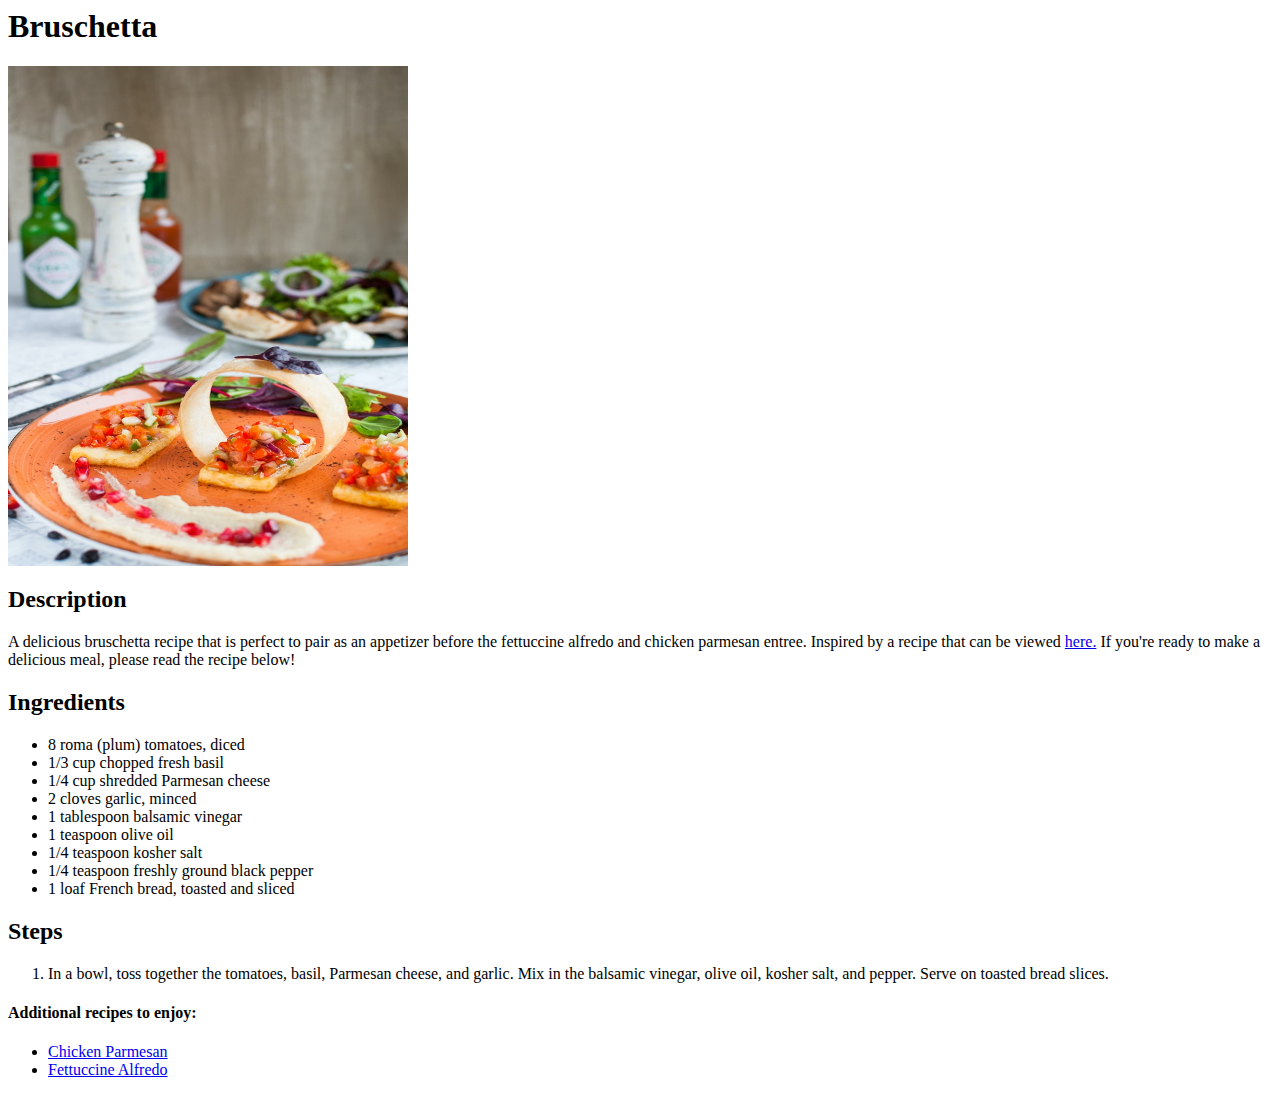
==== recipes/bruschetta.html @ 4d431319 "Created an Italian inspired recipe website that includes a  delicious appetizer and two entrées." ====
<DOCTYPE html>
  <html lang="en">
      <head>
          <meta charset="UTF-8">
          <title>Bruschetta Recipe</title>
      </head>
      <body>
          <h1>Bruschetta</h1>
          <img src="../images/bruschetta.jpg" width="400" height="500">
          <h2>Description</h2>
              <p>A delicious bruschetta recipe that is perfect to pair as an appetizer before the fettuccine alfredo and chicken parmesan entree. Inspired by a recipe that can be viewed <a href="https://www.allrecipes.com/recipe/54165/balsamic-bruschetta/"> here.</a> If you're ready to make a delicious meal, please read the recipe below!</p>
          <h2>Ingredients</h2>
              <ul>
                <li>8 roma (plum) tomatoes, diced</li>
                <li>1/3 cup chopped fresh basil</li>
                <li>1/4 cup shredded Parmesan cheese</li>
                <li>2 cloves garlic, minced</li>
                <li>1 tablespoon balsamic vinegar</li>
                <li>1 teaspoon olive oil</li>
                <li>1/4 teaspoon kosher salt</li>
                <li>1/4 teaspoon freshly ground black pepper</li>
                <li>1 loaf French bread, toasted and sliced</li>
              </ul>
          <h2>Steps</h2>
              <ol>
                <li>In a bowl, toss together the tomatoes, basil, Parmesan cheese, and garlic. Mix in the balsamic vinegar, olive oil, kosher salt, and pepper. Serve on toasted bread slices.</li>
              </ol>
          <h4>Additional recipes to enjoy:</h4>
          <ul>
              <li><a href="/recipes/chicken_parmesan.html">Chicken Parmesan</a></li>
              <li><a href="/recipes/fettuccine_alfredo.html">Fettuccine Alfredo</a></li>
          </ul>
      </body>
  </html>
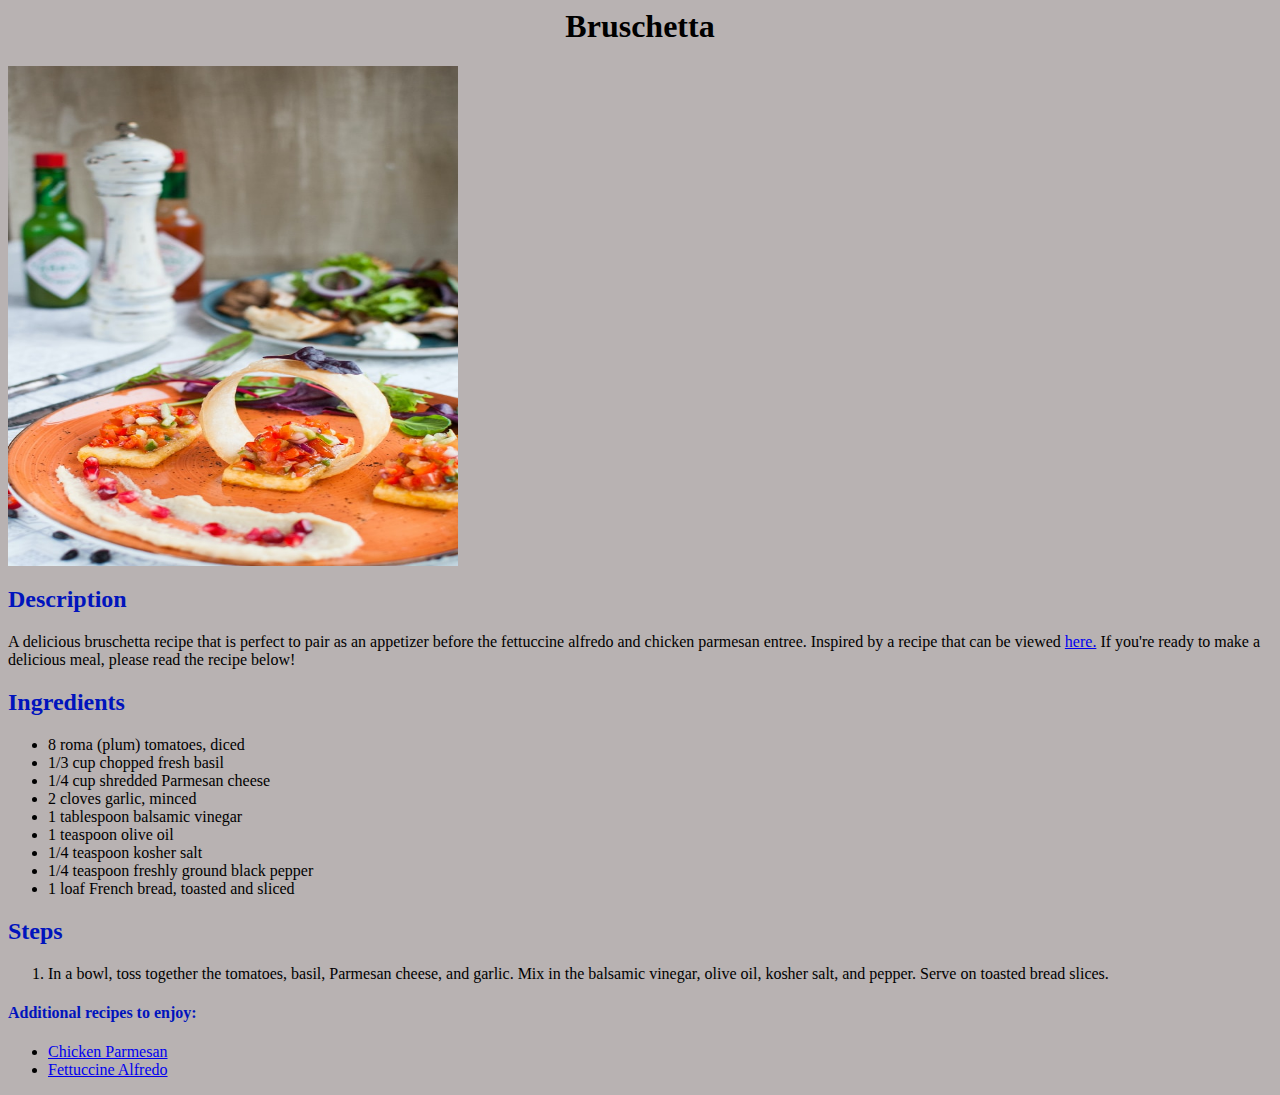
==== commit 4cf6537f: "Added CSS styling and completed the README.md." ====
--- a/recipes/bruschetta.html
+++ b/recipes/bruschetta.html
@@ -3,10 +3,11 @@
       <head>
           <meta charset="UTF-8">
           <title>Bruschetta Recipe</title>
+          <link rel="stylesheet" href="../style.css">
       </head>
       <body>
-          <h1>Bruschetta</h1>
-          <img src="../images/bruschetta.jpg" width="400" height="500">
+          <h1 class="titles">Bruschetta</h1>
+          <img class="right" src="../images/bruschetta.jpg">
           <h2>Description</h2>
               <p>A delicious bruschetta recipe that is perfect to pair as an appetizer before the fettuccine alfredo and chicken parmesan entree. Inspired by a recipe that can be viewed <a href="https://www.allrecipes.com/recipe/54165/balsamic-bruschetta/"> here.</a> If you're ready to make a delicious meal, please read the recipe below!</p>
           <h2>Ingredients</h2>
--- a/style.css
+++ b/style.css
@@ -0,0 +1,48 @@
+body {
+  background-color: rgb(184, 178, 178);
+}
+
+.titles {
+  text-align: center;
+} 
+
+.left {
+  height: 500px;
+  width: 500px;
+}
+
+.middle {
+  height: 400px;
+  width: 600px;
+}
+
+.right {
+  height: 500px;
+  width: 450px;
+}
+
+#pic-two {
+  padding-left: 10%;
+}
+
+#pic-three {
+  float: right;
+}
+
+/* img {
+  height: 500px;
+  width: 500px;
+} */
+
+/* #middle {
+  padding-left: 10%;
+}
+
+#right {
+  float: right;
+} */
+
+h2,
+h4 {
+  color: rgb(1, 20, 189);
+}